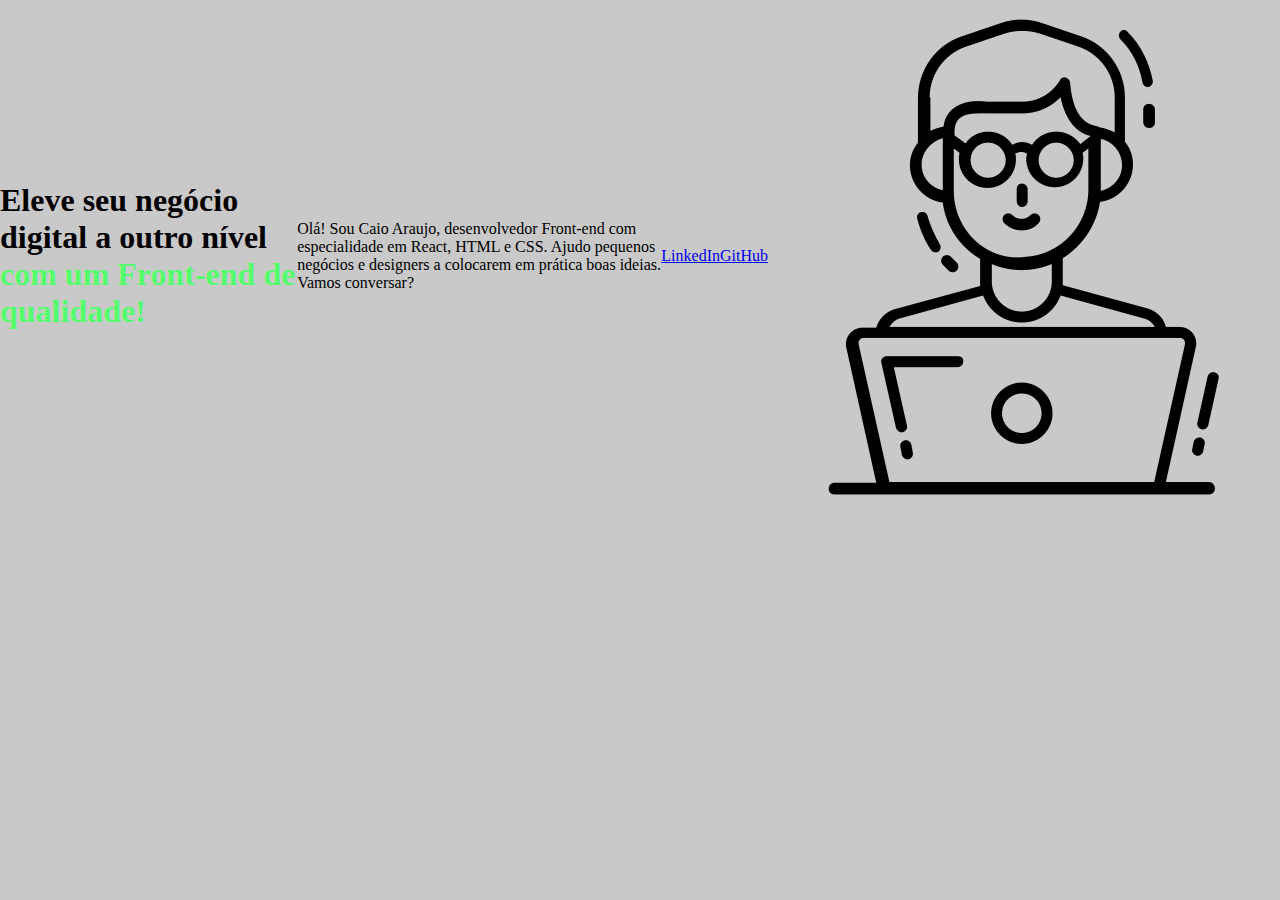
==== index.html @ b73f519d "Posicionando mais elementos" ====
<!DOCTYPE html>
<html lang="pt-br">
<head>
    <meta charset="UTF-8">
    <meta http-equiv="X-UA-Compatible" content="IE=edge">
    <meta name="viewport" content="width=device-width, initial-scale=1.0">
    <link rel="stylesheet" href="style.css">
    <title>Portfolio</title>
</head>
<body>
    <header></header>
    <main class="apresentacao">
        <h1>Eleve seu negócio digital a outro nível <strong class="titulo-destaque">com um Front-end de qualidade!</strong></h1>
        <p> Olá! Sou Caio Araujo, desenvolvedor Front-end com especialidade em React, 
            HTML e CSS. Ajudo pequenos negócios e designers a colocarem em prática boas ideias. Vamos conversar?</p>
        <a href="https://www.linkedin.com/in/caiobarbosadearaujo/">LinkedIn</a>
        <a href="https://github.com/CaioGunz">GitHub</a>
        <img src="imagem.png" alt="programador">
    </main>
    <footer></footer>
</body>
</html>
---- style.css ----
* {
    margin: 0;
    padding: 0;
}

body {
    height: 100vh;
    box-sizing: border-box;
    background-color: rgb(201, 201, 201);
    color: black;
}

.titulo-destaque {
    color: #55ff6c;
}

.apresentacao {
    display: flex;
    align-items: center;
}
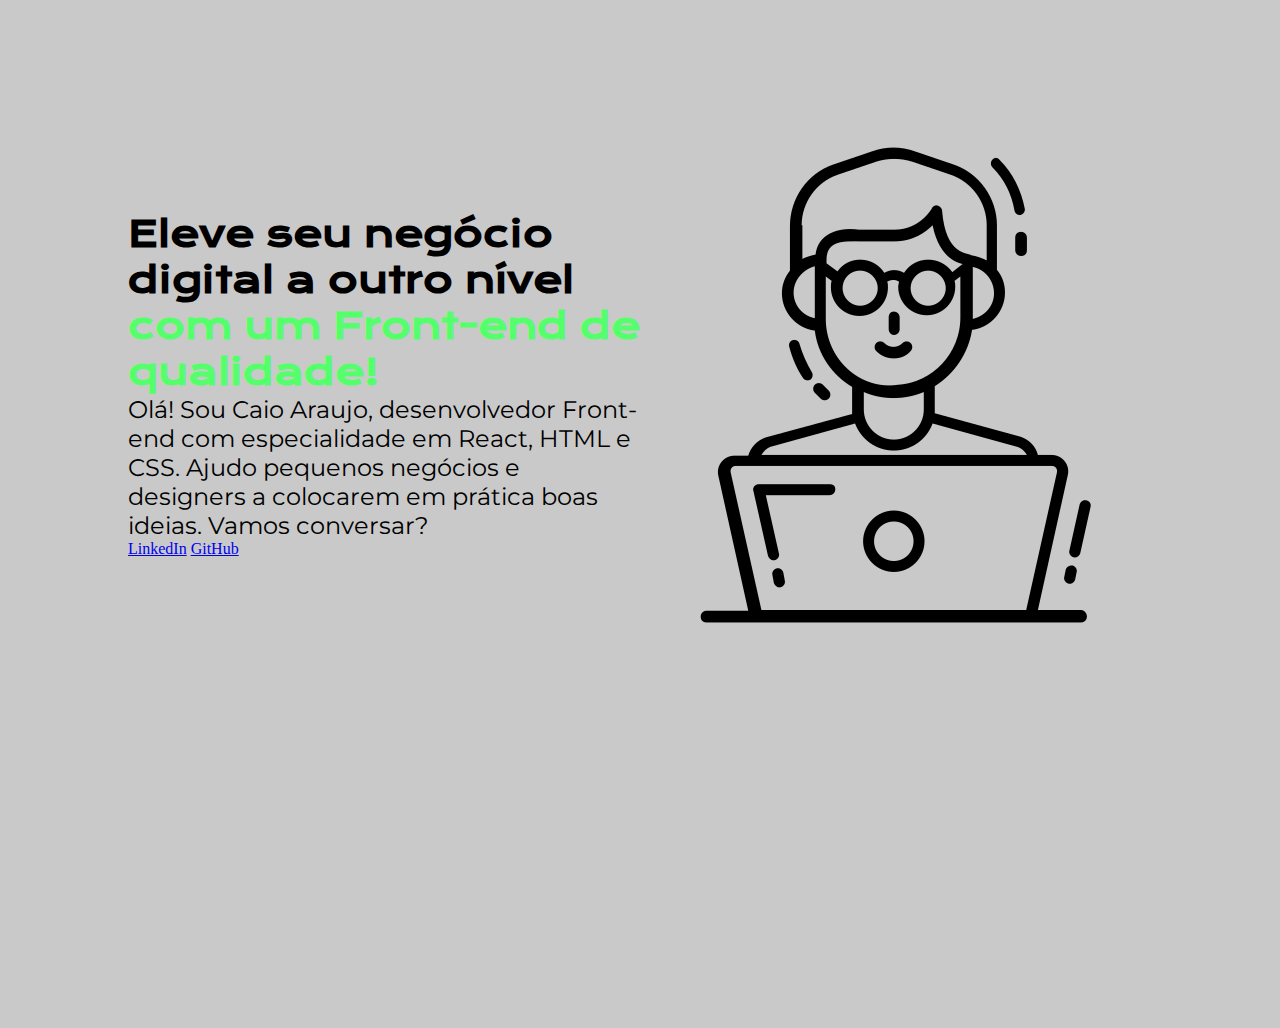
==== commit 96741092: "Estilos de texto e fontes" ====
--- a/index.html
+++ b/index.html
@@ -10,11 +10,13 @@
 <body>
     <header></header>
     <main class="apresentacao">
-        <h1>Eleve seu negócio digital a outro nível <strong class="titulo-destaque">com um Front-end de qualidade!</strong></h1>
-        <p> Olá! Sou Caio Araujo, desenvolvedor Front-end com especialidade em React, 
-            HTML e CSS. Ajudo pequenos negócios e designers a colocarem em prática boas ideias. Vamos conversar?</p>
-        <a href="https://www.linkedin.com/in/caiobarbosadearaujo/">LinkedIn</a>
-        <a href="https://github.com/CaioGunz">GitHub</a>
+        <section class="apresentacao__conteudo">
+            <h1 class="apresentacao__conteudo__titulo">Eleve seu negócio digital a outro nível <strong class="titulo-destaque">com um Front-end de qualidade!</strong></h1>
+            <p class="apresentacao__conteudo__texto"> Olá! Sou Caio Araujo, desenvolvedor Front-end com especialidade em React, 
+                HTML e CSS. Ajudo pequenos negócios e designers a colocarem em prática boas ideias. Vamos conversar?</p>
+            <a href="https://www.linkedin.com/in/caiobarbosadearaujo/">LinkedIn</a>
+            <a href="https://github.com/CaioGunz">GitHub</a>
+        </section>
         <img src="imagem.png" alt="programador">
     </main>
     <footer></footer>
--- a/style.css
+++ b/style.css
@@ -1,3 +1,6 @@
+@import url('https://fonts.googleapis.com/css2?family=Krona+One&display=swap');
+@import url('https://fonts.googleapis.com/css2?family=Montserrat&display=swap');
+
 * {
     margin: 0;
     padding: 0;
@@ -15,6 +18,23 @@
 }
 
 .apresentacao {
+    margin: 10%;
     display: flex;
     align-items: center;
+    justify-content: space-between;
+}
+
+.apresentacao__conteudo {
+    width: 615px;
+
+}
+
+.apresentacao__conteudo__titulo {
+    font-size: 36px;
+    font-family: 'Krona One', sans-serif;
+}
+
+.apresentacao__conteudo__texto {
+    font-size: 24px;
+    font-family: 'Montserrat', sans-serif;;
 }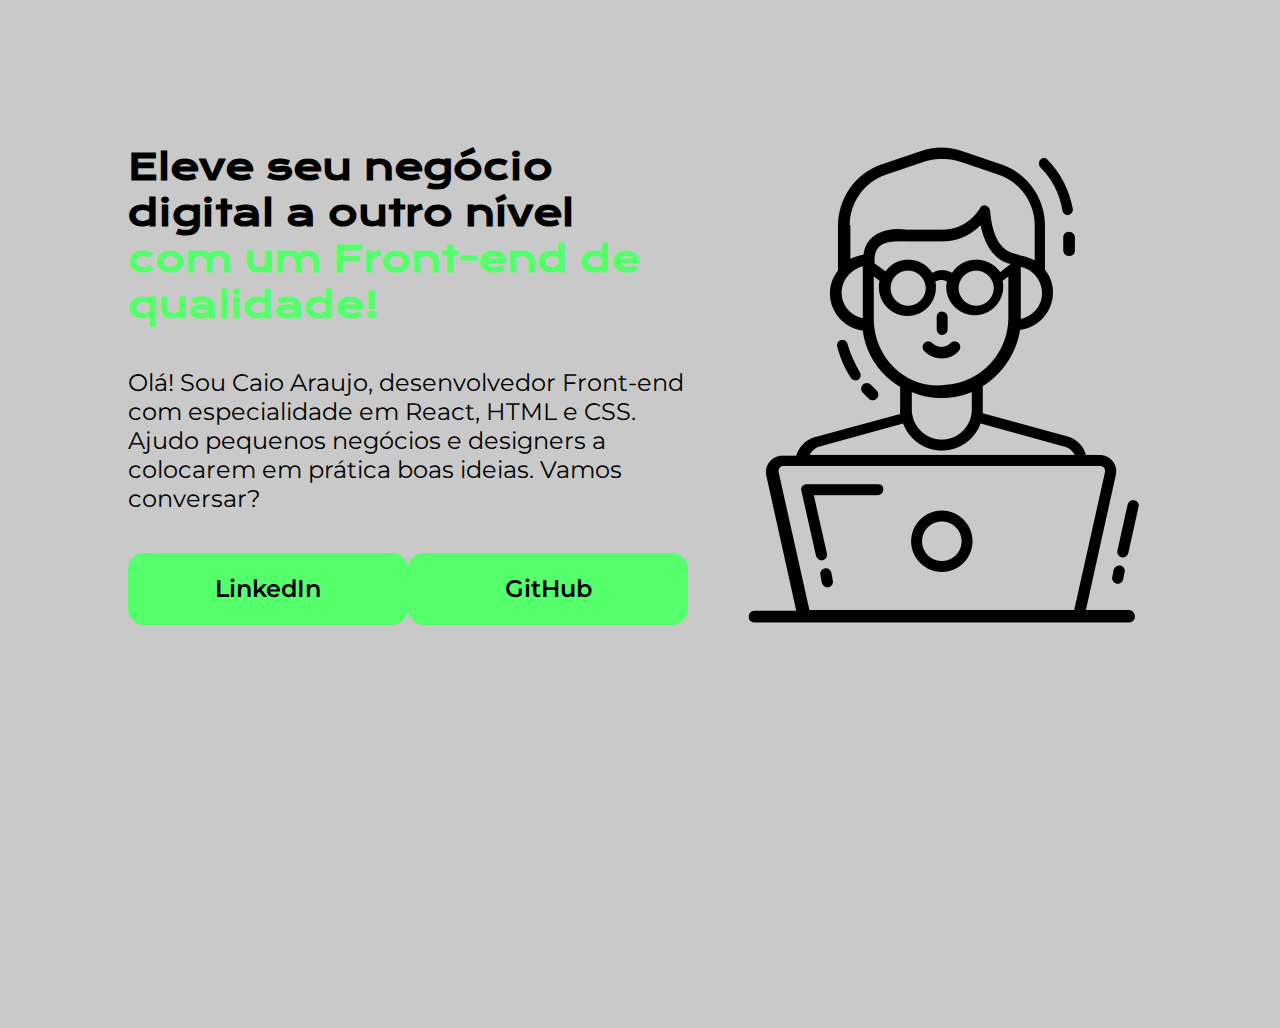
==== commit 02939275: "Manipulando botões e Usando o recurso GAP" ====
--- a/index.html
+++ b/index.html
@@ -14,8 +14,10 @@
             <h1 class="apresentacao__conteudo__titulo">Eleve seu negócio digital a outro nível <strong class="titulo-destaque">com um Front-end de qualidade!</strong></h1>
             <p class="apresentacao__conteudo__texto"> Olá! Sou Caio Araujo, desenvolvedor Front-end com especialidade em React, 
                 HTML e CSS. Ajudo pequenos negócios e designers a colocarem em prática boas ideias. Vamos conversar?</p>
-            <a href="https://www.linkedin.com/in/caiobarbosadearaujo/">LinkedIn</a>
-            <a href="https://github.com/CaioGunz">GitHub</a>
+            <div class="apresentacao__links">
+                <a class="apresentacao__links__link" href="https://www.linkedin.com/in/caiobarbosadearaujo/">LinkedIn</a>
+                <a class="apresentacao__links__link" href="https://github.com/CaioGunz">GitHub</a>
+            </div>
         </section>
         <img src="imagem.png" alt="programador">
     </main>
--- a/style.css
+++ b/style.css
@@ -1,5 +1,6 @@
 @import url('https://fonts.googleapis.com/css2?family=Krona+One&display=swap');
 @import url('https://fonts.googleapis.com/css2?family=Montserrat&display=swap');
+@import url('https://fonts.googleapis.com/css2?family=Montserrat:wght@600&display=swap');
 
 * {
     margin: 0;
@@ -18,7 +19,7 @@
 }
 
 .apresentacao {
-    margin: 10%;
+    margin: 10% 10%;
     display: flex;
     align-items: center;
     justify-content: space-between;
@@ -26,7 +27,9 @@
 
 .apresentacao__conteudo {
     width: 615px;
-
+    display: flex;
+    flex-direction: column;
+    gap: 40px;
 }
 
 .apresentacao__conteudo__titulo {
@@ -36,5 +39,23 @@
 
 .apresentacao__conteudo__texto {
     font-size: 24px;
-    font-family: 'Montserrat', sans-serif;;
+    font-family: 'Montserrat', sans-serif;
+}
+
+.apresentacao__links {
+    display: flex;
+    justify-content: space-between;
+}
+
+.apresentacao__links__link {
+    background-color: #55ff6c;
+    width: 280px;
+    text-align: center;
+    border-radius: 16px;
+    font-size: 24px;
+    font-weight: 600;
+    padding: 21.5px 0;
+    text-decoration: none;
+    color: black;
+    font-family: 'Montserrat', sans-serif;
 }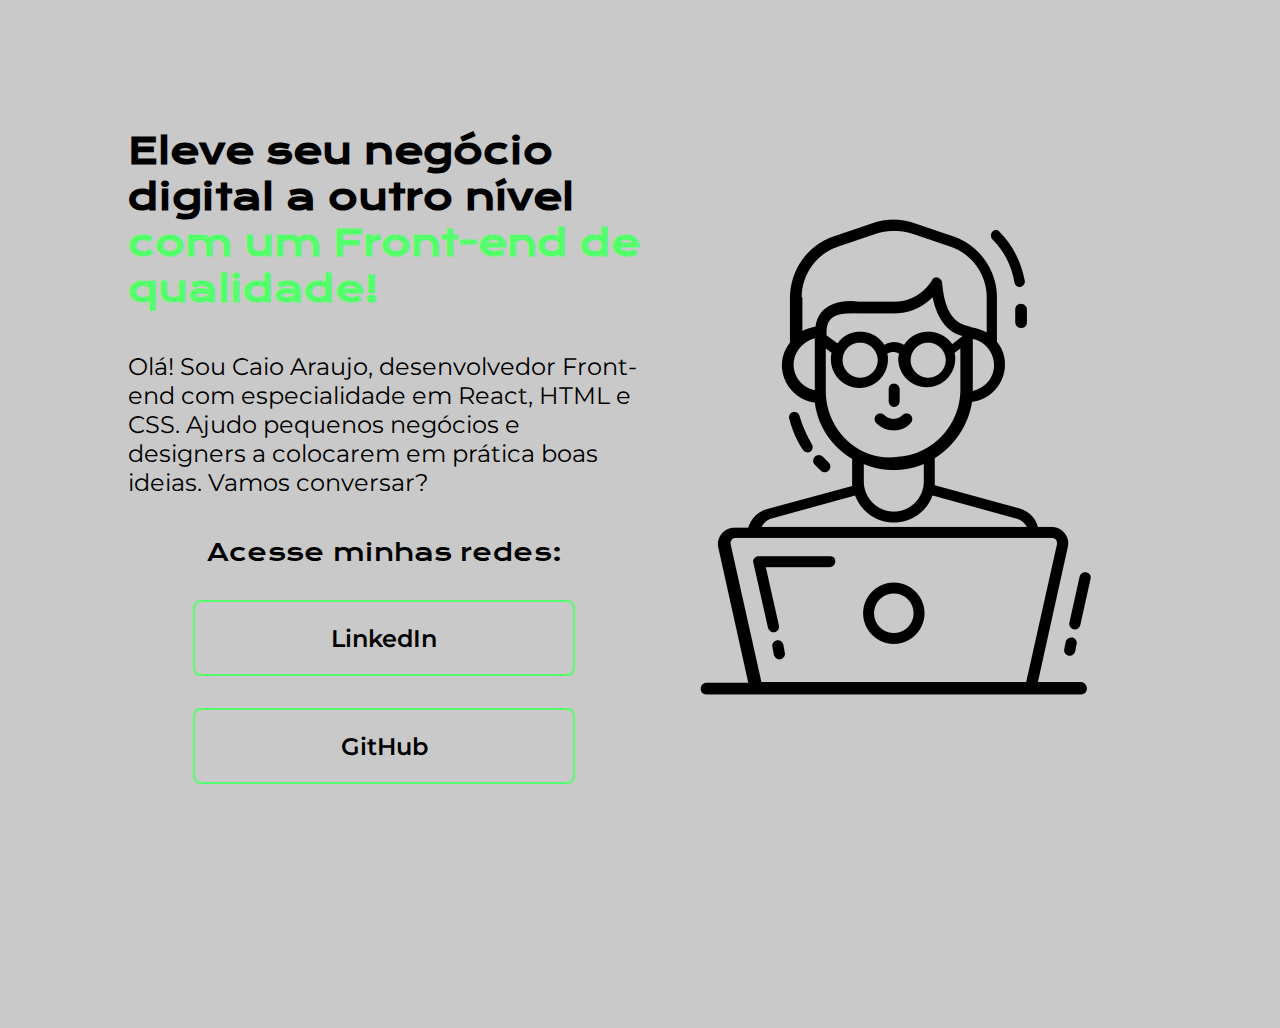
==== commit 3d87c5c6: "Preparando o layout do projeto" ====
--- a/index.html
+++ b/index.html
@@ -15,6 +15,7 @@
             <p class="apresentacao__conteudo__texto"> Olá! Sou Caio Araujo, desenvolvedor Front-end com especialidade em React, 
                 HTML e CSS. Ajudo pequenos negócios e designers a colocarem em prática boas ideias. Vamos conversar?</p>
             <div class="apresentacao__links">
+                <h2 class="apresentacao__links__subtitulo">Acesse minhas redes:</h2>
                 <a class="apresentacao__links__link" href="https://www.linkedin.com/in/caiobarbosadearaujo/">LinkedIn</a>
                 <a class="apresentacao__links__link" href="https://github.com/CaioGunz">GitHub</a>
             </div>
--- a/style.css
+++ b/style.css
@@ -44,14 +44,24 @@
 
 .apresentacao__links {
     display: flex;
+    flex-direction: column;
     justify-content: space-between;
+    align-items: center;
+    gap: 32px;
+}
+
+.apresentacao__links__subtitulo {
+    font-family: 'Krona One', sans-serif;
+    font-weight: 400;
+    font-size: 24px;
+
 }
 
 .apresentacao__links__link {
-    background-color: #55ff6c;
-    width: 280px;
+    border: 2px solid #55ff6c;
+    width: 378px;
     text-align: center;
-    border-radius: 16px;
+    border-radius: 8px;
     font-size: 24px;
     font-weight: 600;
     padding: 21.5px 0;
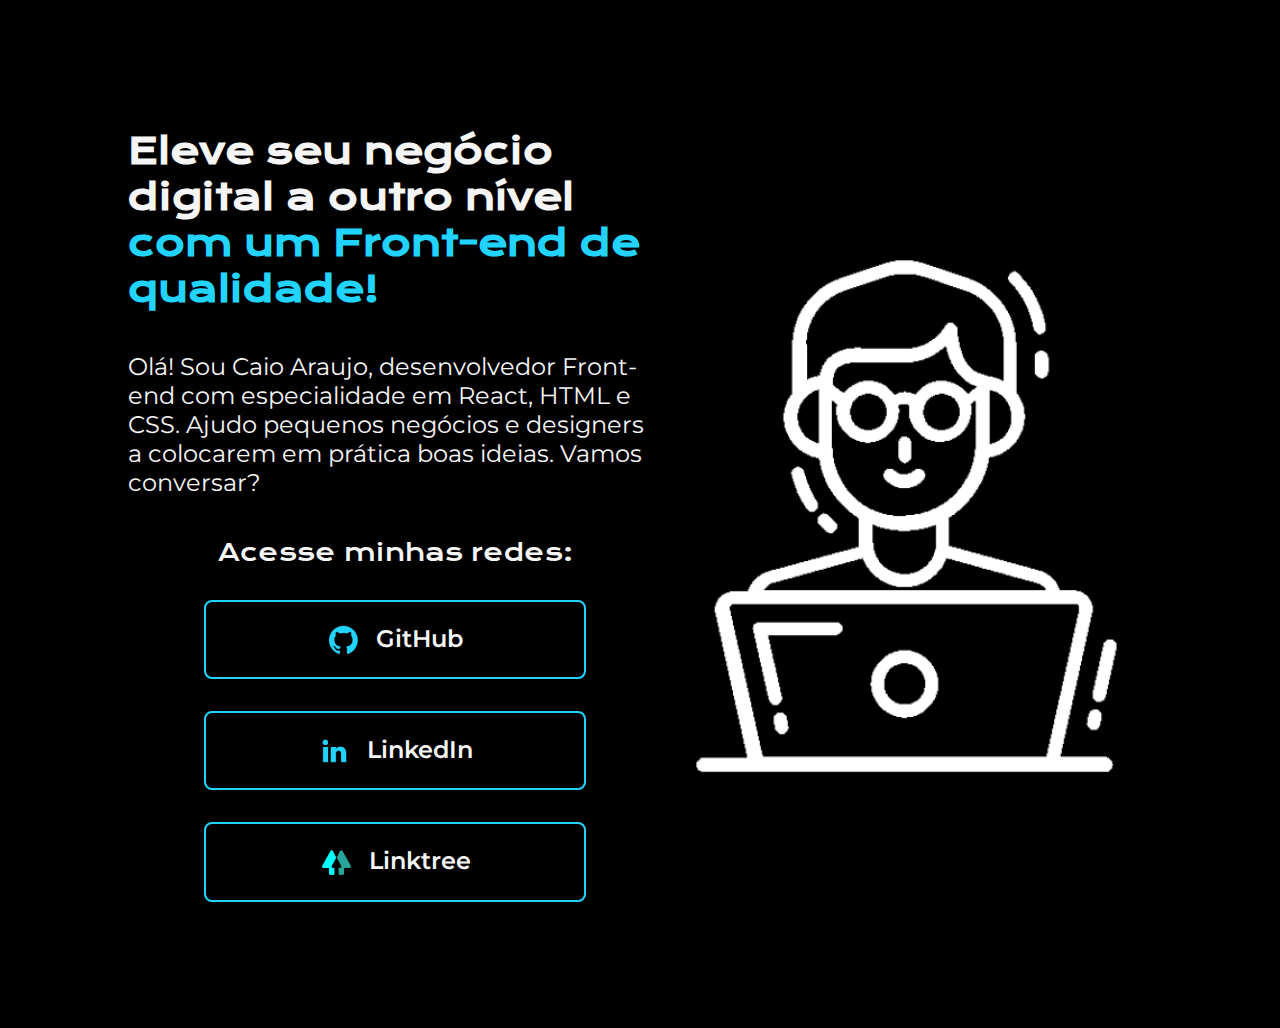
==== commit 21163c69: "Criando ícones clicáveis" ====
--- a/index.html
+++ b/index.html
@@ -16,11 +16,15 @@
                 HTML e CSS. Ajudo pequenos negócios e designers a colocarem em prática boas ideias. Vamos conversar?</p>
             <div class="apresentacao__links">
                 <h2 class="apresentacao__links__subtitulo">Acesse minhas redes:</h2>
-                <a class="apresentacao__links__link" href="https://www.linkedin.com/in/caiobarbosadearaujo/">LinkedIn</a>
-                <a class="apresentacao__links__link" href="https://github.com/CaioGunz">GitHub</a>
+                <a class="apresentacao__links__link" href="https://github.com/CaioGunz">
+                    <img src="./assets/github.png">GitHub</a>
+                <a class="apresentacao__links__link" href="https://www.linkedin.com/in/caiobarbosadearaujo/">
+                    <img src="./assets/linkedin.png">LinkedIn</a>
+                    <a class="apresentacao__links__link" href="https://linktr.ee/CaioBarbosaDeAraujo">
+                    <img src="./assets/linktree.png">Linktree</a>
             </div>
         </section>
-        <img src="imagem.png" alt="programador">
+        <img src="./assets/imagem.png" alt="programador">
     </main>
     <footer></footer>
 </body>
--- a/style.css
+++ b/style.css
@@ -10,12 +10,12 @@
 body {
     height: 100vh;
     box-sizing: border-box;
-    background-color: rgb(201, 201, 201);
-    color: black;
+    background-color: black;
+    color: whitesmoke;
 }
 
 .titulo-destaque {
-    color: #55ff6c;
+    color: #22D4FD;
 }
 
 .apresentacao {
@@ -58,7 +58,10 @@
 }
 
 .apresentacao__links__link {
-    border: 2px solid #55ff6c;
+    display: flex;
+    justify-content: center;
+    gap: 16px;
+    border: 2px solid #22D4FD;
     width: 378px;
     text-align: center;
     border-radius: 8px;
@@ -66,6 +69,10 @@
     font-weight: 600;
     padding: 21.5px 0;
     text-decoration: none;
-    color: black;
+    color: whitesmoke;
     font-family: 'Montserrat', sans-serif;
+}
+
+.apresentacao__links__link:hover {
+    background-color: #272727;
 }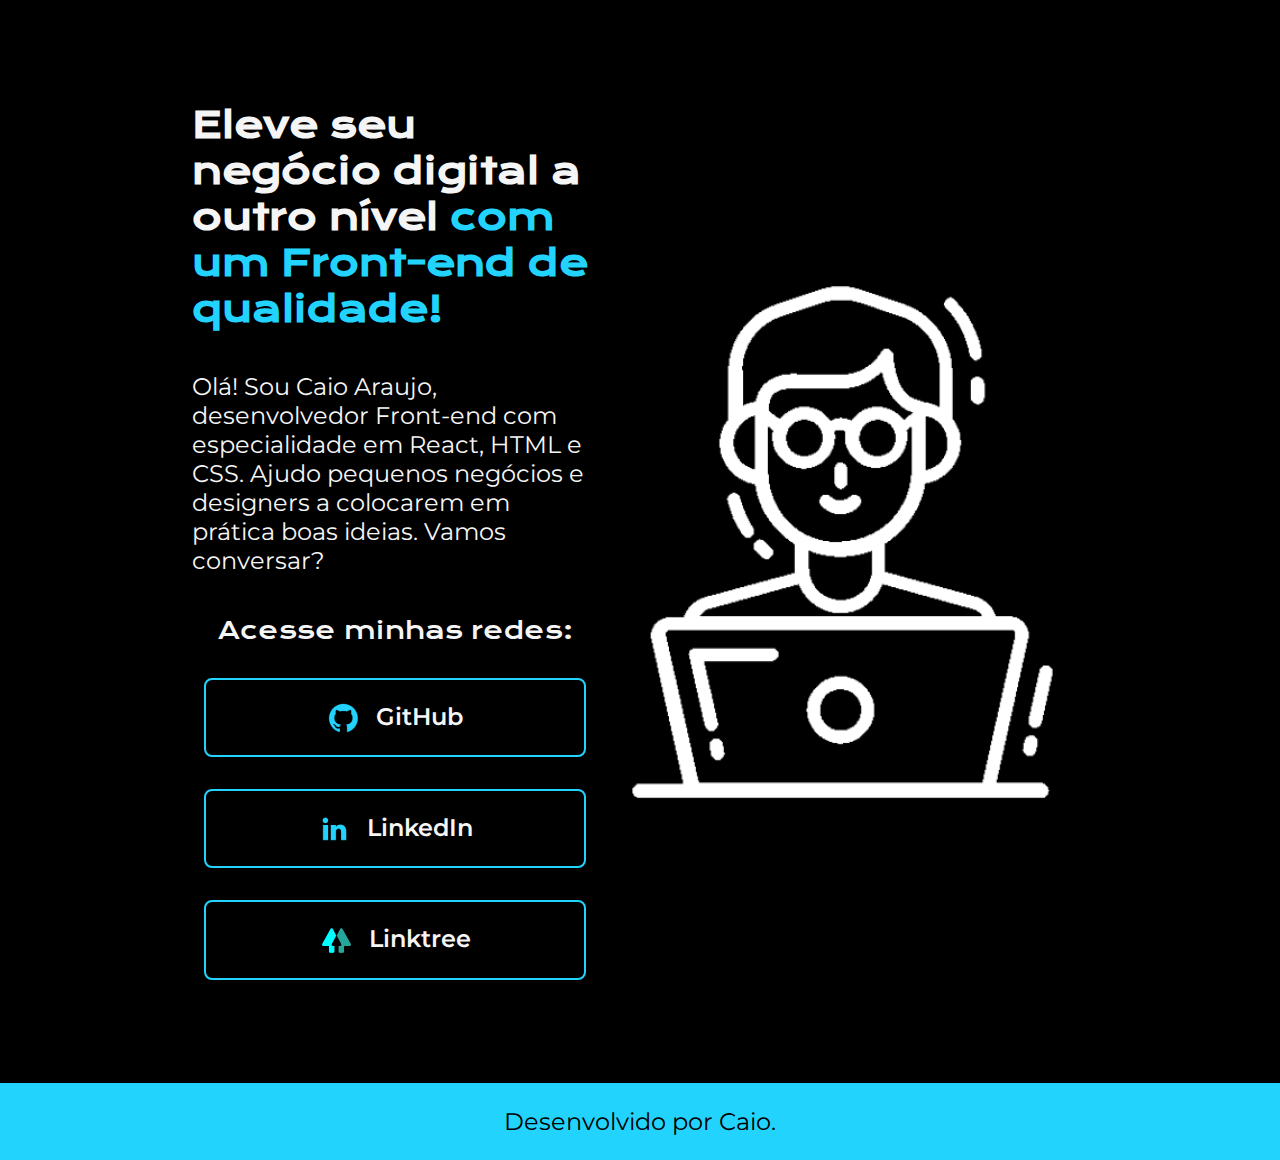
==== commit 78de2cf5: "Criando o header e footer" ====
--- a/index.html
+++ b/index.html
@@ -26,6 +26,8 @@
         </section>
         <img src="./assets/imagem.png" alt="programador">
     </main>
-    <footer></footer>
+    <footer class="rodape">
+        <p>Desenvolvido por Caio.</p>
+    </footer>
 </body>
 </html>--- a/style.css
+++ b/style.css
@@ -8,7 +8,6 @@
 }
 
 body {
-    height: 100vh;
     box-sizing: border-box;
     background-color: black;
     color: whitesmoke;
@@ -19,7 +18,7 @@
 }
 
 .apresentacao {
-    margin: 10% 10%;
+    padding: 8% 15%;
     display: flex;
     align-items: center;
     justify-content: space-between;
@@ -75,4 +74,14 @@
 
 .apresentacao__links__link:hover {
     background-color: #272727;
+}
+
+.rodape {
+    padding: 24px;
+    color: #000000;
+    background-color: #22D4FD;
+    text-align: center;
+    font-family: 'Montserrat', sans-serif;
+    font-size: 24px;
+    font-weight: 400;
 }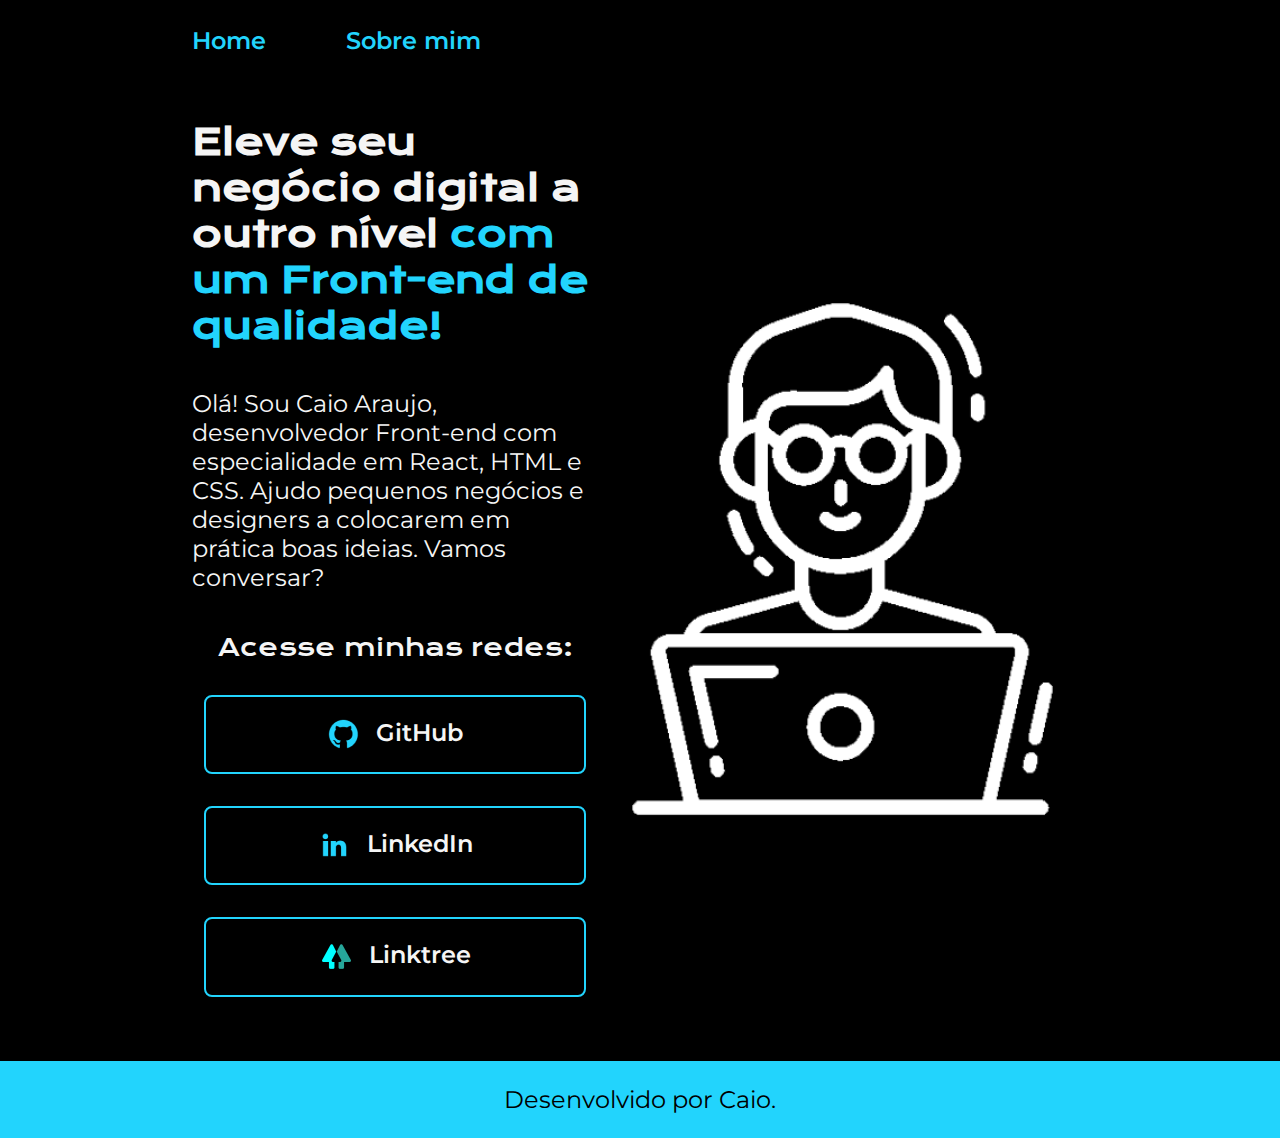
==== commit b745c19c: "Navegando entre páginas" ====
--- a/index.html
+++ b/index.html
@@ -4,11 +4,16 @@
     <meta charset="UTF-8">
     <meta http-equiv="X-UA-Compatible" content="IE=edge">
     <meta name="viewport" content="width=device-width, initial-scale=1.0">
-    <link rel="stylesheet" href="style.css">
+    <link rel="stylesheet" href="./style/style.css">
     <title>Portfolio</title>
 </head>
 <body>
-    <header></header>
+    <header class="cabecalho">
+        <nav class="cabecalho__menu">
+            <a class="cabecalho__menu__link" href="index.html">Home</a>
+            <a class="cabecalho__menu__link" href="about.html">Sobre mim</a>
+        </nav>
+    </header>
     <main class="apresentacao">
         <section class="apresentacao__conteudo">
             <h1 class="apresentacao__conteudo__titulo">Eleve seu negócio digital a outro nível <strong class="titulo-destaque">com um Front-end de qualidade!</strong></h1>
--- a/style/style.css
+++ b/style/style.css
@@ -0,0 +1,104 @@
+@import url('https://fonts.googleapis.com/css2?family=Krona+One&display=swap');
+@import url('https://fonts.googleapis.com/css2?family=Montserrat&display=swap');
+@import url('https://fonts.googleapis.com/css2?family=Montserrat:wght@600&display=swap');
+
+* {
+    margin: 0;
+    padding: 0;
+}
+
+body {
+    box-sizing: border-box;
+    background-color: black;
+    color: whitesmoke;
+}
+
+.cabecalho {
+    padding: 2% 0 0 15%;
+}
+
+.cabecalho__menu {
+    display: flex;
+    gap: 80px;
+}
+
+.cabecalho__menu__link {
+    font-family: 'Montserrat', sans-serif;
+    font-weight: 600;
+    font-size: 24px;
+    color: #22D4FD;
+    text-decoration: none;
+}
+
+.apresentacao {
+    padding: 5% 15%;
+    display: flex;
+    align-items: center;
+    justify-content: space-between;
+}
+
+.apresentacao__conteudo {
+    width: 615px;
+    display: flex;
+    flex-direction: column;
+    gap: 40px;
+}
+
+.apresentacao__conteudo__titulo {
+    font-size: 36px;
+    font-family: 'Krona One', sans-serif;
+}
+
+.titulo-destaque {
+    color: #22D4FD;
+}
+
+.apresentacao__conteudo__texto {
+    font-size: 24px;
+    font-family: 'Montserrat', sans-serif;
+}
+
+.apresentacao__links {
+    display: flex;
+    flex-direction: column;
+    justify-content: space-between;
+    align-items: center;
+    gap: 32px;
+}
+
+.apresentacao__links__subtitulo {
+    font-family: 'Krona One', sans-serif;
+    font-weight: 400;
+    font-size: 24px;
+
+}
+
+.apresentacao__links__link {
+    display: flex;
+    justify-content: center;
+    gap: 16px;
+    border: 2px solid #22D4FD;
+    width: 378px;
+    text-align: center;
+    border-radius: 8px;
+    font-size: 24px;
+    font-weight: 600;
+    padding: 21.5px 0;
+    text-decoration: none;
+    color: whitesmoke;
+    font-family: 'Montserrat', sans-serif;
+}
+
+.apresentacao__links__link:hover {
+    background-color: #272727;
+}
+
+.rodape {
+    padding: 24px;
+    color: #000000;
+    background-color: #22D4FD;
+    text-align: center;
+    font-family: 'Montserrat', sans-serif;
+    font-size: 24px;
+    font-weight: 400;
+}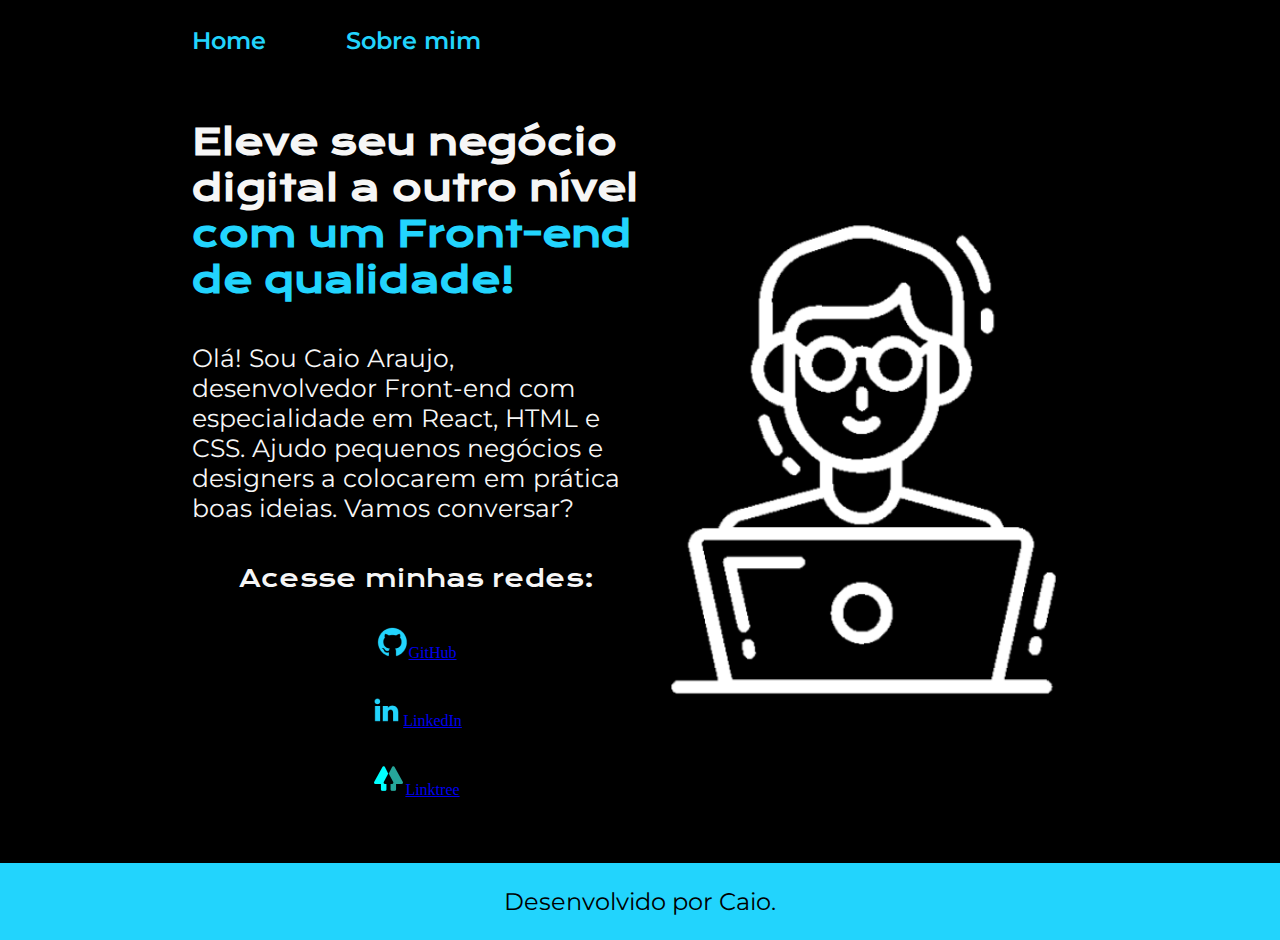
==== commit 3cbab027: "Adaptando elementos" ====
--- a/index.html
+++ b/index.html
@@ -21,15 +21,15 @@
                 HTML e CSS. Ajudo pequenos negócios e designers a colocarem em prática boas ideias. Vamos conversar?</p>
             <div class="apresentacao__links">
                 <h2 class="apresentacao__links__subtitulo">Acesse minhas redes:</h2>
-                <a class="apresentacao__links__link" href="https://github.com/CaioGunz">
+                <a class="apresentacao__links__navegacao" href="https://github.com/CaioGunz">
                     <img src="./assets/github.png">GitHub</a>
-                <a class="apresentacao__links__link" href="https://www.linkedin.com/in/caiobarbosadearaujo/">
+                <a class="apresentacao__links__navegacao" href="https://www.linkedin.com/in/caiobarbosadearaujo/">
                     <img src="./assets/linkedin.png">LinkedIn</a>
-                    <a class="apresentacao__links__link" href="https://linktr.ee/CaioBarbosaDeAraujo">
+                <a class="apresentacao__links__navegacao" href="https://linktr.ee/CaioBarbosaDeAraujo">
                     <img src="./assets/linktree.png">Linktree</a>
             </div>
         </section>
-        <img src="./assets/imagem.png" alt="programador">
+        <img class="apresentacao__imagem" src="./assets/imagem.png" alt="programador">
     </main>
     <footer class="rodape">
         <p>Desenvolvido por Caio.</p>
--- a/style/style.css
+++ b/style/style.css
@@ -1,6 +1,16 @@
 @import url('https://fonts.googleapis.com/css2?family=Krona+One&display=swap');
 @import url('https://fonts.googleapis.com/css2?family=Montserrat&display=swap');
 @import url('https://fonts.googleapis.com/css2?family=Montserrat:wght@600&display=swap');
+
+:root {
+    --cor-primaria: #000000;
+    --cor-secundaria: #F6F6F6;
+    --cor-terciaria: #22d4fd;
+    --cor-hover: #272727;
+
+    --fonte-principal: 'Krona One', sans-serif;
+    --fonte-secundaria: 'Montserrat', sans-serif;
+}
 
 * {
     margin: 0;
@@ -9,8 +19,8 @@
 
 body {
     box-sizing: border-box;
-    background-color: black;
-    color: whitesmoke;
+    background-color: var(--cor-primaria);
+    color: var(--cor-secundaria);
 }
 
 .cabecalho {
@@ -23,10 +33,10 @@
 }
 
 .cabecalho__menu__link {
-    font-family: 'Montserrat', sans-serif;
+    font-family: var(--fonte-secundaria);
     font-weight: 600;
-    font-size: 24px;
-    color: #22D4FD;
+    font-size: 1.5rem;
+    color: var(--cor-terciaria);
     text-decoration: none;
 }
 
@@ -38,24 +48,24 @@
 }
 
 .apresentacao__conteudo {
-    width: 615px;
+    width: 50%;
     display: flex;
     flex-direction: column;
     gap: 40px;
 }
 
 .apresentacao__conteudo__titulo {
-    font-size: 36px;
-    font-family: 'Krona One', sans-serif;
+    font-size: 2.25rem;
+    font-family: var(--fonte-principal);
 }
 
 .titulo-destaque {
-    color: #22D4FD;
+    color: var(--cor-terciaria);
 }
 
 .apresentacao__conteudo__texto {
-    font-size: 24px;
-    font-family: 'Montserrat', sans-serif;
+    font-size: 1.55rem;
+    font-family: var(--fonte-secundaria);
 }
 
 .apresentacao__links {
@@ -67,9 +77,9 @@
 }
 
 .apresentacao__links__subtitulo {
-    font-family: 'Krona One', sans-serif;
+    font-family: var(--fonte-principal);
     font-weight: 400;
-    font-size: 24px;
+    font-size: 1.5rem;
 
 }
 
@@ -77,28 +87,32 @@
     display: flex;
     justify-content: center;
     gap: 16px;
-    border: 2px solid #22D4FD;
+    border: 2px solid var(--cor-terciaria);
     width: 378px;
     text-align: center;
     border-radius: 8px;
-    font-size: 24px;
+    font-size: 1.5rem;
     font-weight: 600;
     padding: 21.5px 0;
     text-decoration: none;
-    color: whitesmoke;
-    font-family: 'Montserrat', sans-serif;
+    color: var(--cor-secundaria);
+    font-family: var(--fonte-secundaria);
 }
 
 .apresentacao__links__link:hover {
-    background-color: #272727;
+    background-color: var(--cor-hover);
+}
+
+.apresentacao__imagem {
+    width: 50%;
 }
 
 .rodape {
     padding: 24px;
-    color: #000000;
-    background-color: #22D4FD;
+    color: var(--cor-primaria);
+    background-color: var(--cor-terciaria);
     text-align: center;
-    font-family: 'Montserrat', sans-serif;
-    font-size: 24px;
+    font-family: var(--fonte-secundaria);
+    font-size: 1.5rem;
     font-weight: 400;
 }